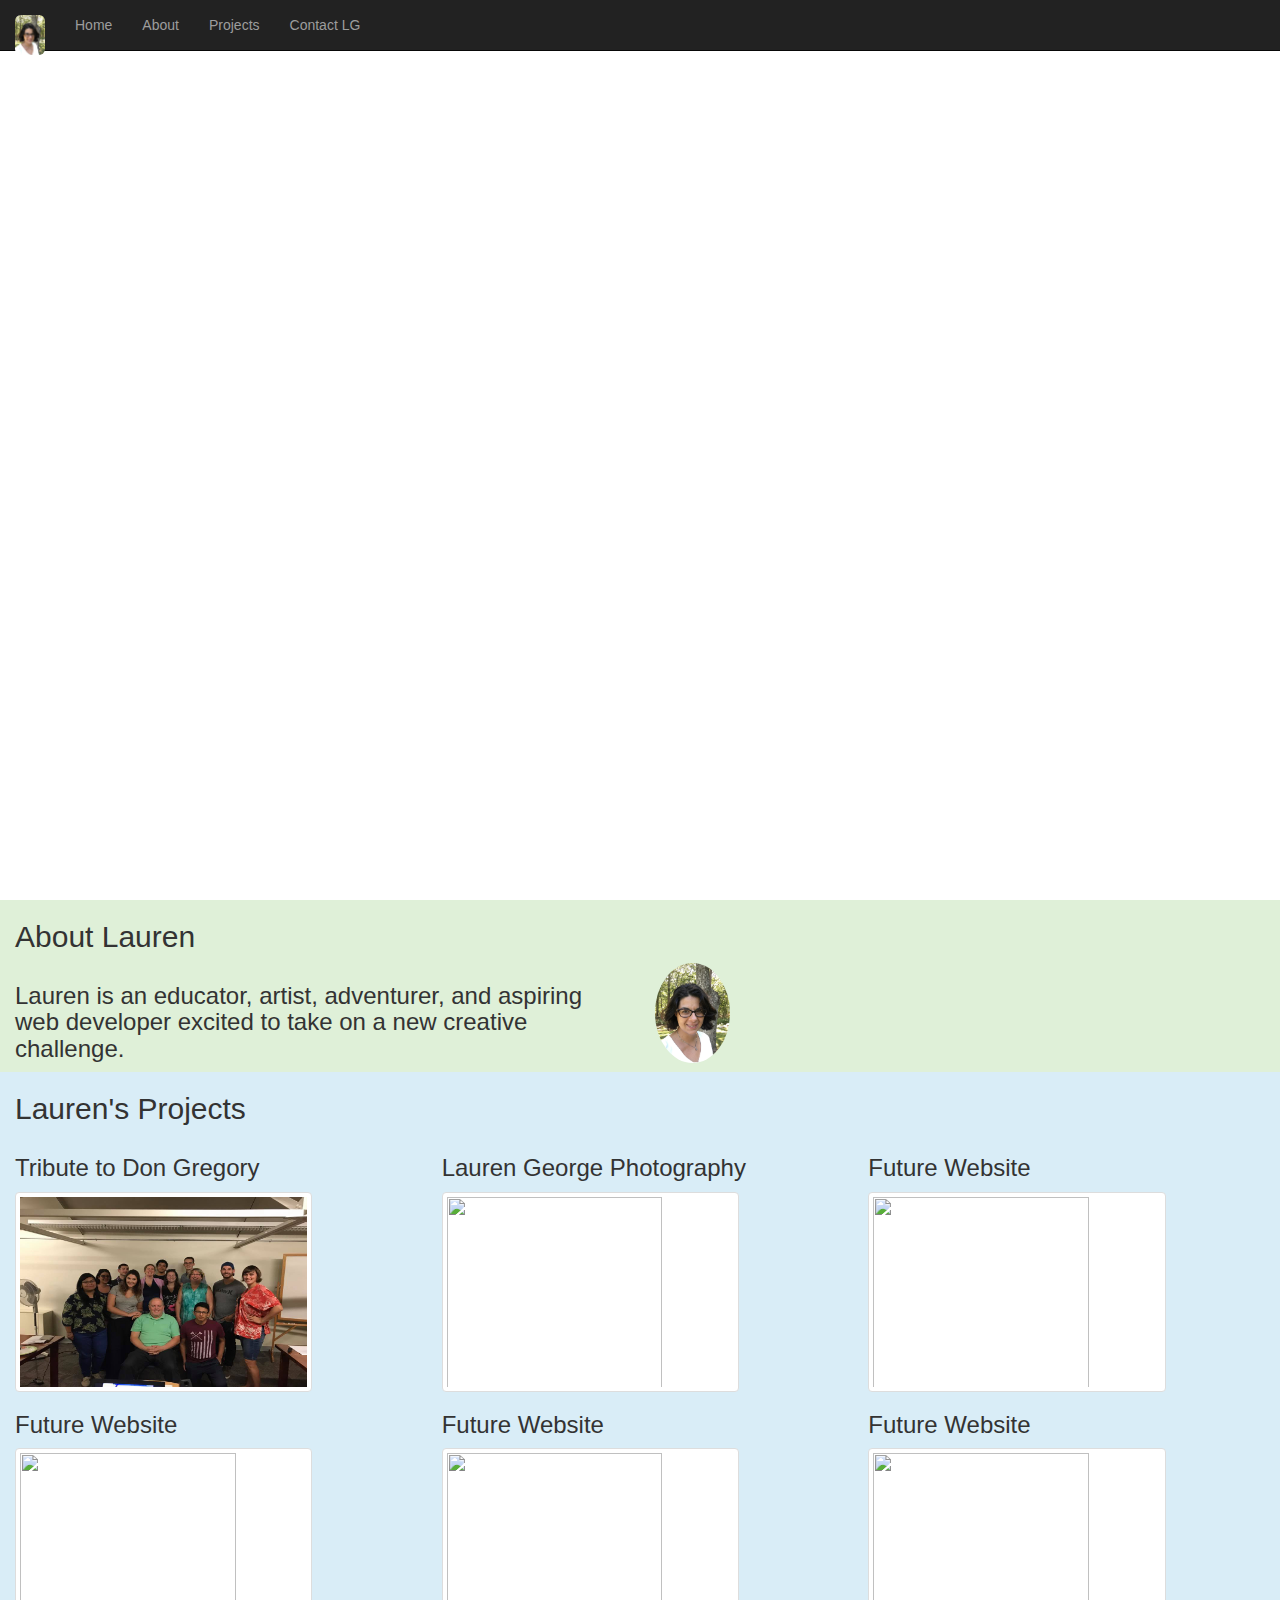
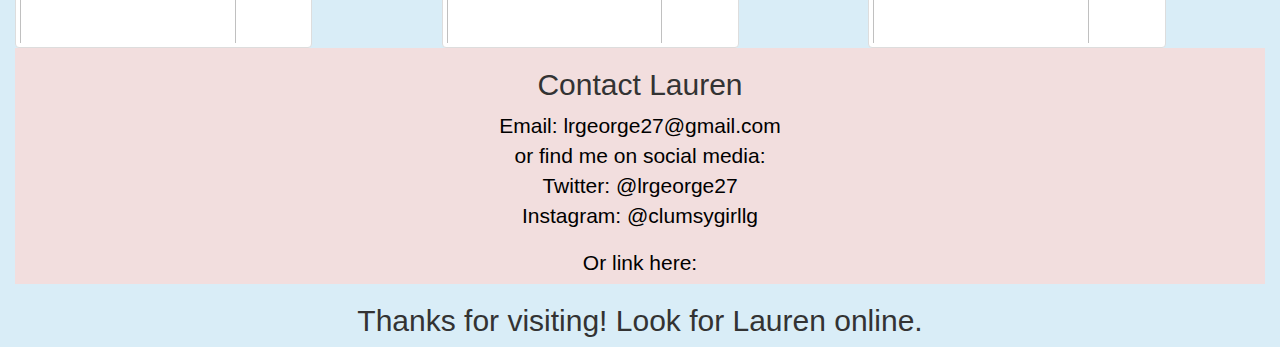
==== index.html @ 8ed6b64a "Removed dropdown menu, cleaned up." ====
<!DOCTYPE html>
<html lang="en">
<head>
	<meta charset="UTF-8">
	<meta content="width=device-width, initial-scale=1.0" name="viewport">
	<meta content="ie=edge" http-equiv="X-UA-Compatible">
	<link href="https://maxcdn.bootstrapcdn.com/bootstrap/3.3.7/css/bootstrap.min.css" rel="stylesheet">
	<link href="https://bootswatch.com/3/cyborg/bootstrap.min.css">
	<script src="https://code.jquery.com/jquery-3.1.1.slim.min.js">
	</script>
	<link href="style.css" rel="stylesheet">
	<link href="animate.css" rel="stylesheet">
	<title>LG Portfolio</title>
</head>
<body>
	<nav class="navbar navbar-inverse navbar-fixed-top">
		<div class="container-fluid">
			<div class="navbar-header">
				<button class="navbar-toggle" data-target="#myNavbar" data-toggle="collapse" type="button"><span class="icon-bar"></span> <span class="icon-bar"></span> <span class="icon-bar"></span></button> <a class="navbar-brand" href="#"><img alt="Photo of Lauren" class="img-rounded" src="Profile%20picture%202017.JPG" style="height: 40px; padding: 0;"></a>
			</div>
			<div class="collapse navbar-collapse" id="myNavbar">
				<ul class="nav navbar-nav">
					<li>
						<a href="#home">Home</a>
					</li>
					<li>
						<a href="#about">About</a>
					</li>
					<li>
						<a href="#projects">Projects</a>
					</li>
					<li>
						<a href="#contact">Contact LG</a>
					</li>
				</ul>
			</div>
		</div>
	</nav>
	<div class="contianer-fluid" id="home">
	<h1 class="heading">Lauren George</h1>
	<h2 class="heading2">Web Developer in Training</h2><img alt="Open laptop on table" class="img-responsive" id="bgimage" src="https://cdn.pixabay.com/photo/2015/05/15/14/46/laptop-768694_960_720.jpg"></div>
	<div class="container-fluid card bg-success" id="about">
		<h2>About Lauren</h2>
		<div class="row">
			<div class="col-md-6">
				<h3>Lauren is an educator, artist, adventurer, and aspiring web developer excited to take on a new creative challenge.</h3>
			</div>
			<div class="col-md-6"><img alt="Photo of Lauren" class="img-circle pic" height="100vh" src="Profile%20picture%202017.JPG"></div>
		</div>
	</div>
	<div class="container-fluid pro card bg-info" id="projects">
		<h2>Lauren's Projects</h2>
		<div class="row">
			<div class="col-md-4">
				<div class="card">
					<h3 class="card-header">Tribute to Don Gregory</h3><a href="https://preview.c9users.io/lrgeorge27/firstworkspace/tribute_page/index.html" target="_blank"><img class="img-thumbnail" height="200px" src="HTML%20CSS%20class%20photo.jpg" style="height: 200px; width: 75%; display: block;" width="300px"></a>
				</div>
			</div>
			<div class="col-md-4">
				<div class="card">
					<h3 class="card-header">Lauren George Photography</h3><a href="https://thimbleprojects.org/lrgeorge/313516/" target="_blank"><img class="img-thumbnail" height="200px" src="https://thimbleprojects.org/lrgeorge/313516/Jamestown%20Ferry%20066.JPG" style="height: 200px; width: 75%; display: block;" width="300px"></a>
				</div>
			</div>
			<div class="col-md-4">
				<div class="card">
					<h3 class="card-header">Future Website</h3><a href="https://placeholder.com" target="_blank"><img class="img-thumbnail" src="http://via.placeholder.com/200x150/000000/?text=Coming+Soon!" style="height: 200px; width: 75%; display: block;"></a>
				</div>
			</div>
		</div>
		<div class="row">
			<div class="col-md-4">
				<div class="card">
					<h3 class="card-header">Future Website</h3><a href="https://placeholder.com" target="_blank"><img class="img-thumbnail" src="http://via.placeholder.com/200x150/000000/?text=Coming+Soon!" style="height: 200px; width: 75%; display: block;"></a>
				</div>
			</div>
			<div class="col-md-4">
				<div class="card">
					<h3 class="card-header">Future Website</h3><a href="https://placeholder.com" target="_blank"><img class="img-thumbnail" src="http://via.placeholder.com/200x150/000000/?text=Coming+Soon!" style="height: 200px; width: 75%; display: block;"></a>
				</div>
			</div>
			<div class="col-md-4">
				<div class="card">
					<h3 class="card-header">Future Website</h3><a href="https://placeholder.com" target="_blank"><img class="img-thumbnail" src="http://via.placeholder.com/200x150/000000/?text=Coming+Soon!" style="height: 200px; width: 75%; display: block;"></a>
				</div>
			</div>
		</div>
		<div class="container-fluid card bg-danger text-center" id="contact">
			<div class="card-body">
				<h2>Contact Lauren</h2>
				<p class="social"><i aria-hidden="true" class="fa fa-envelope"></i>Email: lrgeorge27@gmail.com<br>
				or find me on social media:<br>
				Twitter: @lrgeorge27<br>
				Instagram: @clumsygirllg</p>
				<div id="media">
					<h2 class="social">Or link here:</h2><a href="https://twitter.com/lrgeorge27" target="_blank"><i aria-hidden="true" class="fa fa-twitter-square" style="font-size: 2.5em;"></i></a> <a href="https://www.linkedin.com/in/lauren-george-2017/" target="_blank"><i aria-hidden="true" class="fa fa-linkedin-square" style="font-size: 2.5em;"></i></a> <a href="https://github.com/lrgeorge27" target="_blank"><i aria-hidden="true" class="fa fa-github" style="font-size: 2.5em;"></i></a> <a href="https://www.freecodecamp.org/lrgeorge27" target="_blank"><i aria-hidden="true" class="fa fa-free-code-camp" style="font-size: 2.5em;"></i></a>
				</div>
			</div>
		</div>
		<footer class="container text-center">
			<h2>Thanks for visiting! Look for Lauren online.</h2>
		</footer>
	</div>
	<script src="https://cdnjs.cloudflare.com/ajax/libs/tether/1.4.0/js/tether.min.js">
	</script> 
	<script src="https://use.fontawesome.com/c5eb075aa9.js">
	</script> 
	<script src="https://maxcdn.bootstrapcdn.com/bootstrap/3.3.7/js/bootstrap.min.js">
	</script>
</body>
</html>
---- style.css ----
#bgimage {
 	width: 100vw;
 	height: 100vh;
 	z-index: -1;
 }
.heading {
  position: absolute;
  margin-top: 100px;
  margin-left: 10px;
  color: white;
 }
 .heading2 {
  position: absolute;
  margin-top: 150px;
  margin-left: 10px;
  color: white;
 }
 .social {
 	/* background-color: rgba(189, 195, 199, 1);*/
 	text-align: center;
 	color: black;
 	font-size: 1.5em;
 }
/* #media {
 	font-size: 2.5em;
}
 .dropdown:hover .dropdown-menu {
 	display: block;
 }
 .navbar-toggle:hover #myNavbar {
            display: block;
        }*/
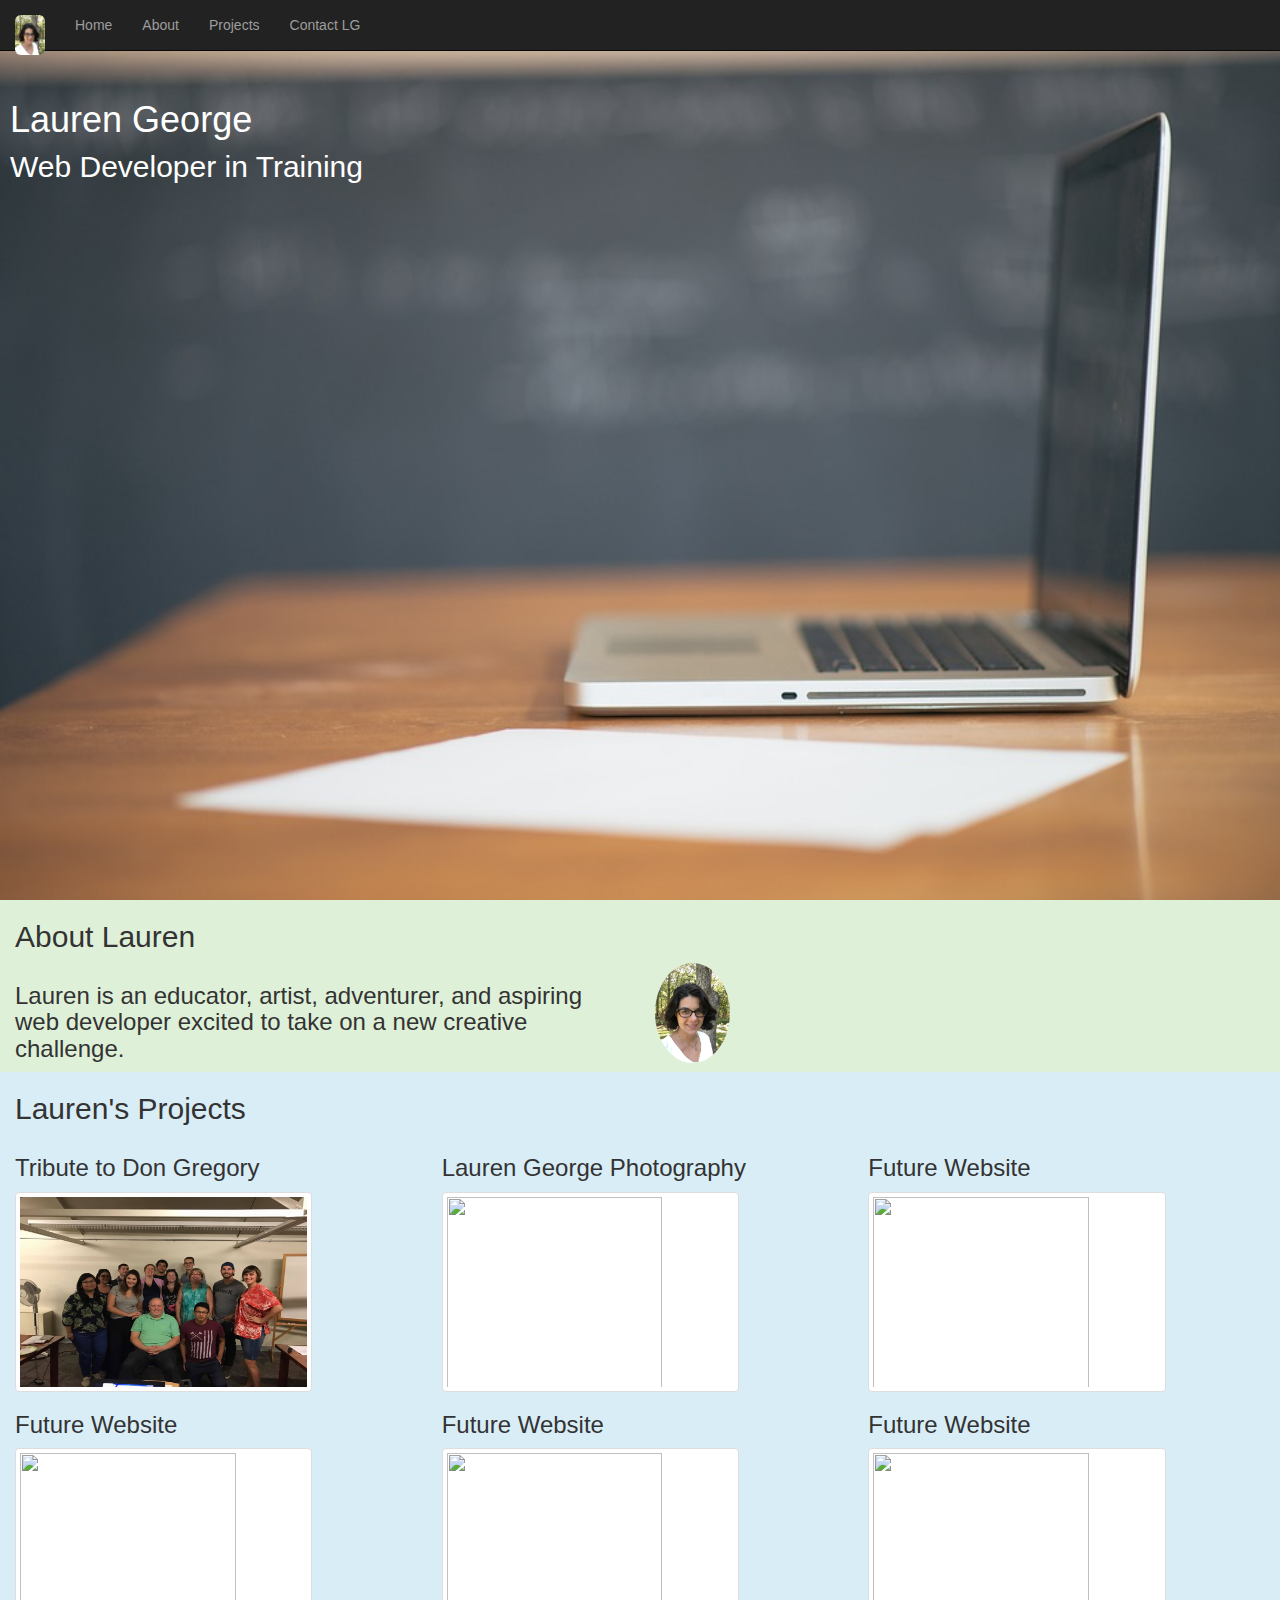
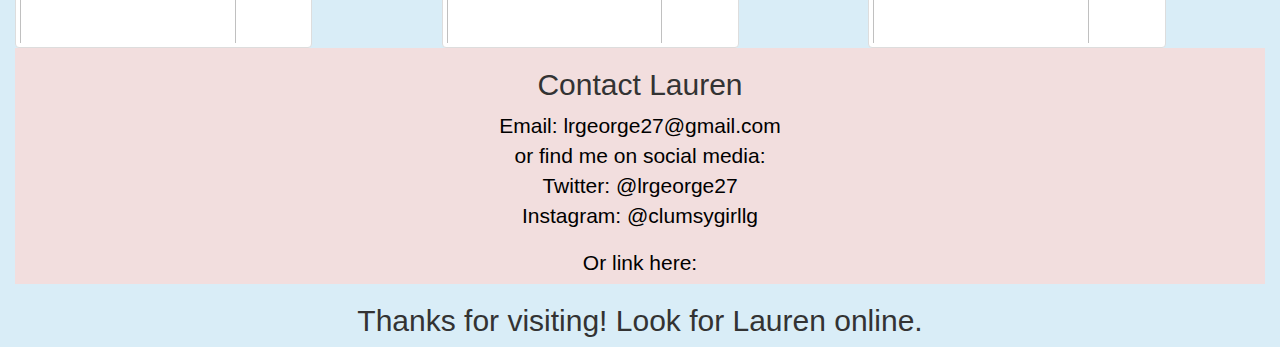
==== commit d21f85ae: "Added laptop photo to avoid hotlinking" ====
--- a/index.html
+++ b/index.html
@@ -9,7 +9,7 @@
 	<script src="https://code.jquery.com/jquery-3.1.1.slim.min.js">
 	</script>
 	<link href="style.css" rel="stylesheet">
-	<link href="animate.css" rel="stylesheet">
+	<!--<link href="animate.css" rel="stylesheet">-->
 	<title>LG Portfolio</title>
 </head>
 <body>
@@ -38,7 +38,7 @@
 	</nav>
 	<div class="contianer-fluid" id="home">
 	<h1 class="heading">Lauren George</h1>
-	<h2 class="heading2">Web Developer in Training</h2><img alt="Open laptop on table" class="img-responsive" id="bgimage" src="https://cdn.pixabay.com/photo/2015/05/15/14/46/laptop-768694_960_720.jpg"></div>
+	<h2 class="heading2">Web Developer in Training</h2><img alt="Open laptop on table" class="img-responsive" id="bgimage" src="laptop-768694_960_720.jpg"></div>
 	<div class="container-fluid card bg-success" id="about">
 		<h2>About Lauren</h2>
 		<div class="row">
--- a/style.css
+++ b/style.css
@@ -1,26 +1,26 @@
 #bgimage {
- 	width: 100vw;
- 	height: 100vh;
- 	z-index: -1;
- }
+	width: 100vw;
+	height: 100vh;
+	z-index: -1;
+}
 .heading {
-  position: absolute;
-  margin-top: 100px;
-  margin-left: 10px;
-  color: white;
- }
- .heading2 {
-  position: absolute;
-  margin-top: 150px;
-  margin-left: 10px;
-  color: white;
- }
- .social {
- 	/* background-color: rgba(189, 195, 199, 1);*/
- 	text-align: center;
- 	color: black;
- 	font-size: 1.5em;
- }
+	position: absolute;
+	margin-top: 100px;
+	margin-left: 10px;
+	color: white;
+}
+.heading2 {
+	position: absolute;
+	margin-top: 150px;
+	margin-left: 10px;
+	color: white;
+}
+.social {
+	/* background-color: rgba(189, 195, 199, 1);*/
+	text-align: center;
+	color: black;
+	font-size: 1.5em;
+}
 /* #media {
  	font-size: 2.5em;
 }
